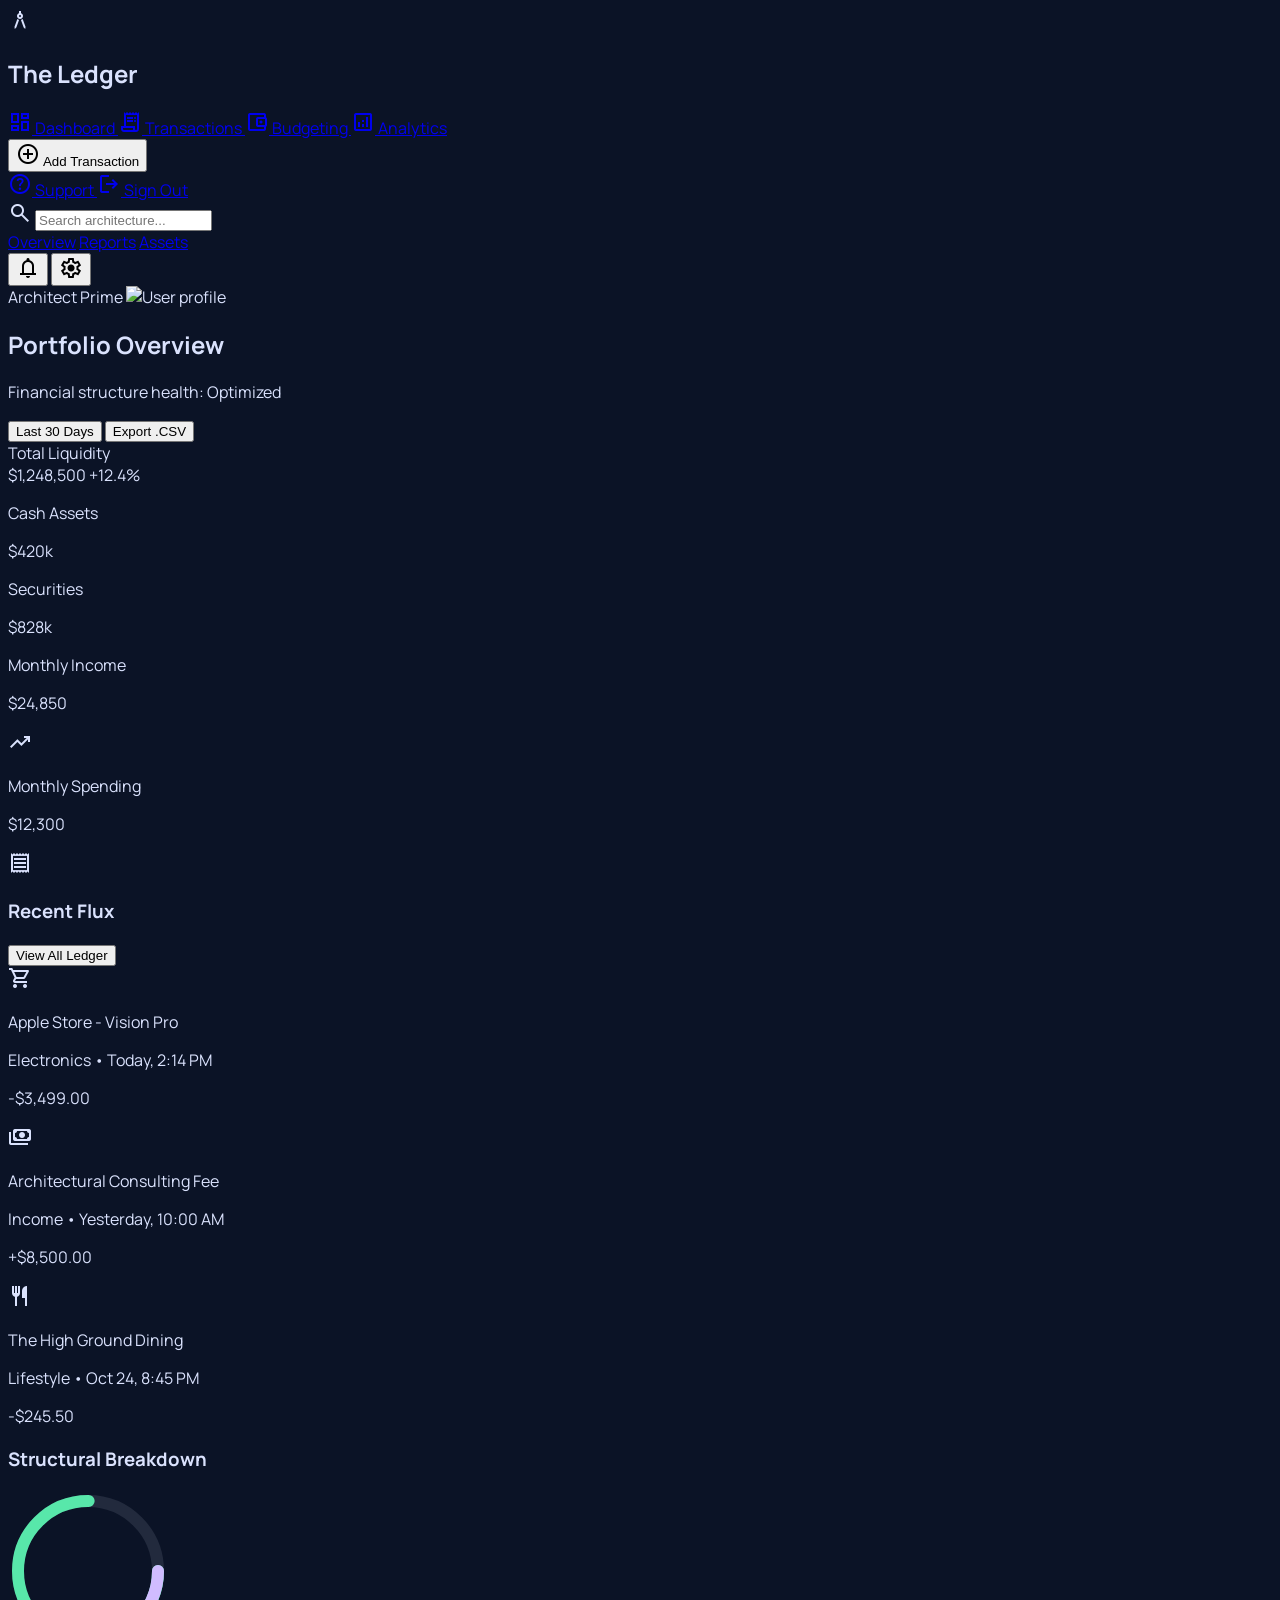
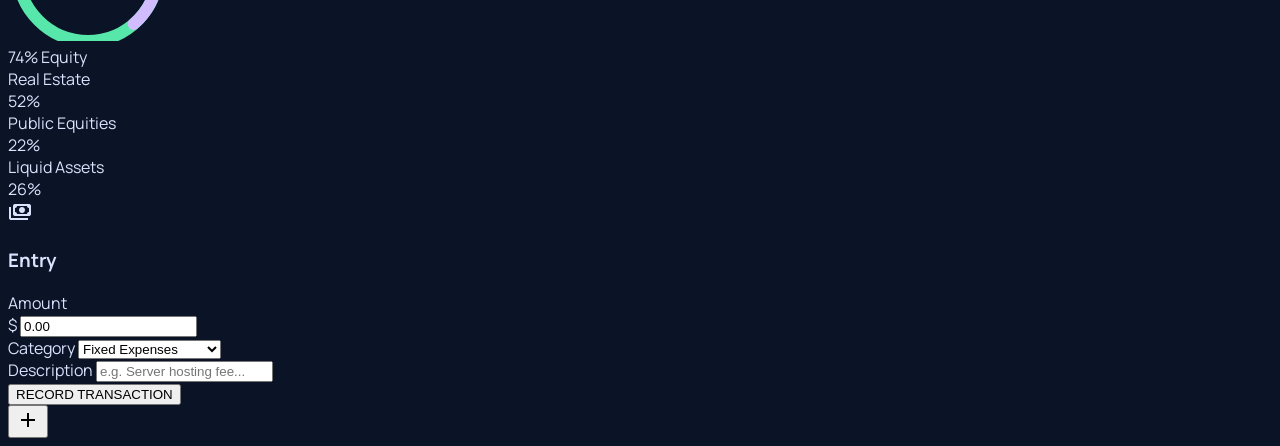
==== index.html @ 1690b895 "Did the left pane of index.html. Fixed a bit of right size." ====
<!DOCTYPE html>

<html class="dark" lang="en">

<head>
    <meta charset="utf-8" />
    <meta content="width=device-width, initial-scale=1.0" name="viewport" />
    <title>The Ledger - Dashboard</title>
    <script src="https://cdn.tailwindcss.com?plugins=forms,container-queries"></script>
    <link href="https://fonts.googleapis.com/css2?family=Manrope:wght@200;400;500;600;700;800&amp;display=swap"
        rel="stylesheet" />
    <link
        href="https://fonts.googleapis.com/css2?family=Material+Symbols+Outlined:wght,FILL@100..700,0..1&amp;display=swap"
        rel="stylesheet" />
    <link
        href="https://fonts.googleapis.com/css2?family=Material+Symbols+Outlined:wght,FILL@100..700,0..1&amp;display=swap"
        rel="stylesheet" />
    <script id="tailwind-config">
        tailwind.config = {
            darkMode: "class",
            theme: {
                extend: {
                    "colors": {
                        "tertiary-fixed": "#ffddb8",
                        "on-tertiary": "#472a00",
                        "on-surface": "#dae2fd",
                        "inverse-on-surface": "#283044",
                        "surface-container-lowest": "#060e20",
                        "background": "#0b1326",
                        "surface-tint": "#4edea3",
                        "on-error-container": "#ffdad6",
                        "on-error": "#690005",
                        "on-secondary-container": "#c4abff",
                        "on-primary-fixed": "#002113",
                        "primary-container": "#33ca90",
                        "primary-fixed": "#6ffbbe",
                        "primary-fixed-dim": "#4edea3",
                        "surface-container-low": "#131b2e",
                        "surface-bright": "#31394d",
                        "on-background": "#dae2fd",
                        "on-tertiary-fixed-variant": "#653e00",
                        "tertiary-fixed-dim": "#ffb95f",
                        "error-container": "#93000a",
                        "surface-variant": "#2d3449",
                        "tertiary-container": "#f7a00f",
                        "on-secondary": "#3c0091",
                        "on-surface-variant": "#bbcbbb",
                        "surface-container-high": "#222a3d",
                        "on-secondary-fixed": "#23005c",
                        "on-primary": "#003824",
                        "secondary-fixed-dim": "#d0bcff",
                        "on-primary-fixed-variant": "#005236",
                        "surface-dim": "#0b1326",
                        "inverse-surface": "#dae2fd",
                        "on-primary-container": "#005035",
                        "on-secondary-fixed-variant": "#5516be",
                        "on-tertiary-fixed": "#2a1700",
                        "secondary-container": "#571bc1",
                        "primary": "#58e7aa",
                        "outline": "#869486",
                        "surface-container-highest": "#2d3449",
                        "surface": "#0b1326",
                        "tertiary": "#ffc37b",
                        "on-tertiary-container": "#633d00",
                        "outline-variant": "#3d4a3e",
                        "secondary": "#d0bcff",
                        "inverse-primary": "#006c49",
                        "secondary-fixed": "#e9ddff",
                        "surface-container": "#171f33",
                        "error": "#ffb4ab"
                    },
                    "borderRadius": {
                        "DEFAULT": "0.125rem",
                        "lg": "0.5rem",
                        "xl": "1rem",
                        "full": "9999px"
                    },
                    "fontFamily": {
                        "headline": ["Manrope"],
                        "body": ["Manrope"],
                        "label": ["Manrope"]
                    }
                },
            },
        }
    </script>
    <style>
        body {
            font-family: 'Manrope', sans-serif;
            background-color: #0b1326;
            color: #dae2fd;
        }

        .material-symbols-outlined {
            font-variation-settings: 'FILL' 0, 'wght' 400, 'GRAD' 0, 'opsz' 24;
        }

        .glass-panel {
            backdrop-filter: blur(24px);
            -webkit-backdrop-filter: blur(24px);
        }

        .no-scrollbar::-webkit-scrollbar {
            display: none;
        }
    </style>
</head>

<body class="bg-background text-on-surface antialiased overflow-hidden">
    <!-- SideNavBar (Shared Component) -->
    <aside
        class="fixed left-0 top-0 h-full w-64 z-50 bg-[#131b2e] shadow-2xl flex flex-col py-8 px-4 gap-2 font-['Manrope'] text-sm font-medium">
        <div class="px-4 mb-10">
            <div class="flex items-center gap-3">
                <div
                    class="w-10 h-10 rounded-xl bg-gradient-to-br from-primary to-primary-container flex items-center justify-center">
                    <span class="material-symbols-outlined text-on-primary font-bold">architecture</span>
                </div>
                <div>
                    <h1 class="text-2xl font-bold text-[#d0bcff] leading-none">The Ledger</h1>
                </div>
            </div>
        </div>
        <nav class="flex-1 space-y-1">
            <a class="flex items-center gap-3 bg-[#58e7aa] text-[#0b1326] rounded-lg px-4 py-3 font-bold transition-all Active: translate-x-1 duration-150"
                href="#">
                <span class="material-symbols-outlined">dashboard</span>
                Dashboard
            </a>
            <a class="flex items-center gap-3 text-[#bbcbbb] hover:text-[#dae2fd] px-4 py-3 hover:bg-[#222a3d] rounded-lg transition-all"
                href="./pages/transactions.html">
                <span class="material-symbols-outlined">receipt_long</span>
                Transactions
            </a>
            <a class="flex items-center gap-3 text-[#bbcbbb] hover:text-[#dae2fd] px-4 py-3 hover:bg-[#222a3d] rounded-lg transition-all"
                href="./pages/budgeting.html">
                <span class="material-symbols-outlined">account_balance_wallet</span>
                Budgeting
            </a>
            <a class="flex items-center gap-3 text-[#bbcbbb] hover:text-[#dae2fd] px-4 py-3 hover:bg-[#222a3d] rounded-lg transition-all"
                href="./pages/analytics.html">
                <span class="material-symbols-outlined">analytics</span>
                Analytics
            </a>
        </nav>
        <!-- <button
            class="mt-6 mx-2 bg-gradient-to-tr from-primary to-primary-container text-on-primary font-bold py-3 px-4 rounded-xl flex items-center justify-center gap-2 shadow-[0_8px_20px_rgba(88,231,170,0.2)] hover:scale-[1.02] active:scale-95 transition-transform">
            <span class="material-symbols-outlined">add_circle</span>
            Add Transaction
        </button> -->
        <div class="mt-auto pt-6 border-t border-outline-variant/10">
            <button
                class="w-full mb-4 bg-gradient-to-tr from-primary to-primary-container text-on-primary font-bold py-3 px-4 rounded-xl flex items-center justify-center gap-2 shadow-[0_8px_20px_rgba(88,231,170,0.2)] hover:scale-[1.02] active:scale-95 transition-transform">
                <span class="material-symbols-outlined">add_circle</span>
                Add Transaction
            </button>

            <div class="flex flex-col gap-1">
                <a class="flex items-center gap-3 text-[#bbcbbb] hover:text-[#dae2fd] px-4 py-3 hover:bg-[#222a3d] rounded-lg transition-all"
                    href="#">
                    <span class="material-symbols-outlined">help</span>
                    Support
                </a>
                <a class="flex items-center gap-3 text-[#bbcbbb] hover:text-[#dae2fd] px-4 py-3 hover:bg-[#222a3d] rounded-lg transition-all"
                    href="#">
                    <span class="material-symbols-outlined">logout</span>
                    Sign Out
                </a>
            </div>
        </div>
    </aside>
    <!-- Main Viewport -->
    <main class="ml-64 min-h-screen flex flex-col">
        <!-- TopNavBar (Shared Component) -->
        <header
            class="fixed top-0 right-0 left-64 z-40 h-16 bg-[#0b1326] backdrop-blur-xl bg-opacity-60 flex justify-between items-center px-8 shadow-[0px_12px_32px_rgba(6,14,32,0.4)]">
            <div class="flex items-center gap-6 flex-1">
                <div class="relative w-full max-w-md">
                    <span
                        class="material-symbols-outlined absolute left-3 top-1/2 -translate-y-1/2 text-on-surface-variant text-xl">search</span>
                    <input
                        class="w-full bg-surface-container-high border-none rounded-full py-2 pl-10 pr-4 text-sm focus:ring-1 focus:ring-primary placeholder-on-surface-variant/50"
                        placeholder="Search architecture..." type="text" />
                </div>
                <nav class="hidden md:flex items-center gap-6">
                    <a class="text-[#58e7aa] font-bold border-b-2 border-[#58e7aa] pb-1 font-['Manrope'] text-on-surface tracking-tight"
                        href="#">Overview</a>
                    <a class="text-[#bbcbbb] font-medium font-['Manrope'] tracking-tight hover:text-primary transition-colors"
                        href="#">Reports</a>
                    <a class="text-[#bbcbbb] font-medium font-['Manrope'] tracking-tight hover:text-primary transition-colors"
                        href="#">Assets</a>
                </nav>
            </div>
            <div class="flex items-center gap-4">
                <button
                    class="w-10 h-10 flex items-center justify-center rounded-full hover:bg-[#222a3d] transition-colors relative">
                    <span class="material-symbols-outlined text-on-surface-variant">notifications</span>
                    <span class="absolute top-2 right-2 w-2 h-2 bg-primary rounded-full"></span>
                </button>
                <button
                    class="w-10 h-10 flex items-center justify-center rounded-full hover:bg-[#222a3d] transition-colors">
                    <span class="material-symbols-outlined text-on-surface-variant">settings</span>
                </button>
                <div class="h-8 w-[1px] bg-outline-variant/20 mx-2"></div>
                <div class="flex items-center gap-3">
                    <span class="text-sm font-bold text-on-surface">Architect Prime</span>
                    <img alt="User profile" class="w-10 h-10 rounded-full border-2 border-primary/20 p-0.5"
                        data-alt="close-up portrait of a professional man in high-tech setting, soft cinematic lighting, professional corporate avatar"
                        src="https://lh3.googleusercontent.com/aida-public/[base64]" />
                </div>
            </div>
        </header>
        <!-- Page Content -->
        <div class="mt-16 p-8 flex gap-8 h-[calc(100vh-64px)] overflow-hidden">
            <!-- Left: Primary Dashboard Data -->
            <section class="flex-1 overflow-y-auto no-scrollbar pb-8">
                <div class="flex justify-between items-end mb-8">
                    <div>
                        <h2 class="text-3xl font-extrabold tracking-tight text-on-surface">Portfolio Overview</h2>
                        <p class="text-on-surface-variant">Financial structure health: <span
                                class="text-primary">Optimized</span></p>
                    </div>
                    <div class="flex gap-3">
                        <button
                            class="px-4 py-2 bg-surface-container-high text-sm font-semibold rounded-lg hover:bg-surface-bright transition-colors">Last
                            30 Days</button>
                        <button
                            class="px-4 py-2 bg-surface-container-high text-sm font-semibold rounded-lg hover:bg-surface-bright transition-colors">Export
                            .CSV</button>
                    </div>
                </div>
                <!-- Bento Grid: Main Metrics -->
                <div class="grid grid-cols-12 gap-6 mb-8">
                    <!-- Total Liquidity -->
                    <div
                        class="col-span-12 lg:col-span-7 bg-surface-container-low rounded-xl p-8 relative overflow-hidden group">
                        <div
                            class="absolute -right-4 -bottom-4 w-48 h-48 bg-primary/5 rounded-full blur-3xl group-hover:bg-primary/10 transition-colors">
                        </div>
                        <div class="relative z-10">
                            <label
                                class="text-xs uppercase tracking-widest text-on-surface-variant font-bold mb-2 block">Total
                                Liquidity</label>
                            <div class="flex items-baseline gap-2">
                                <span class="text-5xl font-black text-primary tracking-tighter">$1,248,500</span>
                                <span
                                    class="text-sm font-bold text-primary bg-primary/10 px-2 py-0.5 rounded">+12.4%</span>
                            </div>
                            <div class="mt-8 flex gap-4">
                                <div class="bg-surface-container-high rounded-lg p-3 flex-1">
                                    <p class="text-xs text-on-surface-variant">Cash Assets</p>
                                    <p class="font-bold">$420k</p>
                                </div>
                                <div class="bg-surface-container-high rounded-lg p-3 flex-1">
                                    <p class="text-xs text-on-surface-variant">Securities</p>
                                    <p class="font-bold">$828k</p>
                                </div>
                            </div>
                        </div>
                    </div>
                    <!-- Monthly Delta -->
                    <div class="col-span-12 lg:col-span-5 grid grid-rows-2 gap-6">
                        <div
                            class="bg-surface-container-low rounded-xl p-6 flex items-center justify-between border-l-4 border-primary">
                            <div>
                                <p class="text-xs uppercase text-on-surface-variant font-bold">Monthly Income</p>
                                <p class="text-2xl font-black text-on-surface">$24,850</p>
                            </div>
                            <span class="material-symbols-outlined text-primary text-4xl opacity-50">trending_up</span>
                        </div>
                        <div
                            class="bg-surface-container-low rounded-xl p-6 flex items-center justify-between border-l-4 border-secondary">
                            <div>
                                <p class="text-xs uppercase text-on-surface-variant font-bold">Monthly Spending</p>
                                <p class="text-2xl font-black text-on-surface">$12,300</p>
                            </div>
                            <span class="material-symbols-outlined text-secondary text-4xl opacity-50">receipt</span>
                        </div>
                    </div>
                </div>
                <!-- Secondary Row: Flux and Structure -->
                <div class="grid grid-cols-12 gap-6">
                    <!-- Recent Flux (Transactions) -->
                    <div class="col-span-12 lg:col-span-8 bg-surface-container-low rounded-xl p-6">
                        <div class="flex justify-between items-center mb-6">
                            <h3 class="text-lg font-bold">Recent Flux</h3>
                            <button class="text-xs text-primary font-bold hover:underline">View All Ledger</button>
                        </div>
                        <div class="space-y-2">
                            <div
                                class="flex items-center justify-between p-3 rounded-lg hover:bg-surface-container-high transition-colors">
                                <div class="flex items-center gap-4">
                                    <div
                                        class="w-10 h-10 rounded-full bg-secondary-container/20 flex items-center justify-center text-secondary">
                                        <span class="material-symbols-outlined">shopping_cart</span>
                                    </div>
                                    <div>
                                        <p class="font-bold text-sm">Apple Store - Vision Pro</p>
                                        <p class="text-xs text-on-surface-variant">Electronics • Today, 2:14 PM</p>
                                    </div>
                                </div>
                                <p class="font-bold text-error">-$3,499.00</p>
                            </div>
                            <div
                                class="flex items-center justify-between p-3 rounded-lg hover:bg-surface-container-high transition-colors">
                                <div class="flex items-center gap-4">
                                    <div
                                        class="w-10 h-10 rounded-full bg-primary/20 flex items-center justify-center text-primary">
                                        <span class="material-symbols-outlined">payments</span>
                                    </div>
                                    <div>
                                        <p class="font-bold text-sm">Architectural Consulting Fee</p>
                                        <p class="text-xs text-on-surface-variant">Income • Yesterday, 10:00 AM</p>
                                    </div>
                                </div>
                                <p class="font-bold text-primary">+$8,500.00</p>
                            </div>
                            <div
                                class="flex items-center justify-between p-3 rounded-lg hover:bg-surface-container-high transition-colors">
                                <div class="flex items-center gap-4">
                                    <div
                                        class="w-10 h-10 rounded-full bg-tertiary-container/20 flex items-center justify-center text-tertiary">
                                        <span class="material-symbols-outlined">restaurant</span>
                                    </div>
                                    <div>
                                        <p class="font-bold text-sm">The High Ground Dining</p>
                                        <p class="text-xs text-on-surface-variant">Lifestyle • Oct 24, 8:45 PM</p>
                                    </div>
                                </div>
                                <p class="font-bold text-error">-$245.50</p>
                            </div>
                        </div>
                    </div>
                    <!-- Structural Breakdown (Donut) -->
                    <div class="col-span-12 lg:col-span-4 bg-surface-container-low rounded-xl p-6">
                        <h3 class="text-lg font-bold mb-6">Structural Breakdown</h3>
                        <div class="relative flex items-center justify-center mb-6">
                            <!-- SVG Donut Chart Mockup -->
                            <svg class="w-40 h-40 transform -rotate-90">
                                <circle cx="80" cy="80" fill="transparent" r="70" stroke="#222a3d" stroke-width="12">
                                </circle>
                                <circle cx="80" cy="80" fill="transparent" r="70" stroke="#58e7aa"
                                    stroke-dasharray="440" stroke-dashoffset="110" stroke-linecap="round"
                                    stroke-width="12"></circle>
                                <circle cx="80" cy="80" fill="transparent" r="70" stroke="#d0bcff"
                                    stroke-dasharray="440" stroke-dashoffset="380" stroke-linecap="round"
                                    stroke-width="12"></circle>
                            </svg>
                            <div class="absolute flex flex-col items-center">
                                <span class="text-2xl font-black">74%</span>
                                <span class="text-[10px] uppercase text-on-surface-variant font-bold">Equity</span>
                            </div>
                        </div>
                        <div class="space-y-3">
                            <div class="flex items-center justify-between">
                                <div class="flex items-center gap-2">
                                    <div class="w-2 h-2 rounded-full bg-primary"></div>
                                    <span class="text-xs text-on-surface-variant">Real Estate</span>
                                </div>
                                <span class="text-xs font-bold">52%</span>
                            </div>
                            <div class="flex items-center justify-between">
                                <div class="flex items-center gap-2">
                                    <div class="w-2 h-2 rounded-full bg-secondary"></div>
                                    <span class="text-xs text-on-surface-variant">Public Equities</span>
                                </div>
                                <span class="text-xs font-bold">22%</span>
                            </div>
                            <div class="flex items-center justify-between">
                                <div class="flex items-center gap-2">
                                    <div class="w-2 h-2 rounded-full bg-surface-bright"></div>
                                    <span class="text-xs text-on-surface-variant">Liquid Assets</span>
                                </div>
                                <span class="text-xs font-bold">26%</span>
                            </div>
                        </div>
                    </div>
                </div>
            </section>
            <!-- Right: Quick Add Expense Sidebar -->
            <aside class="w-80 h-full">
                <div
                    class="bg-surface-container-high rounded-2xl p-6 h-full flex flex-col overflow-y-auto no-scrollbar shadow-2xl border-t border-white/5">
                    <div class="flex items-center gap-3 mb-8">
                        <div class="w-8 h-8 rounded-lg bg-secondary/20 flex items-center justify-center text-secondary">
                            <span class="material-symbols-outlined text-5xl">payments</span>
                        </div>
                        <h3 class="text-4xl font-bold">Entry</h3>
                    </div>
                    <form class="space-y-6 flex-1">
                        <div class="space-y-2">
                            <label
                                class="text-[10px] uppercase tracking-widest font-bold text-on-surface-variant">Amount</label>
                            <div class="relative">
                                <span class="absolute left-4 top-1/2 -translate-y-1/2 text-primary font-bold">$</span>
                                <input
                                    class="w-full bg-surface-container-highest border-none rounded-xl py-4 pl-10 pr-4 text-2xl font-black text-on-surface focus:ring-2 focus:ring-primary"
                                    step="0.01" type="number" value="0.00" />
                            </div>
                        </div>
                        <div class="space-y-2">
                            <label
                                class="text-[10px] uppercase tracking-widest font-bold text-on-surface-variant">Category</label>
                            <select
                                class="w-full bg-surface-container-highest border-none rounded-xl py-3 px-4 text-sm font-bold text-on-surface focus:ring-1 focus:ring-primary appearance-none">
                                <option>Fixed Expenses</option>
                                <option>Variable Lifestyle</option>
                                <option>Growth Investments</option>
                                <option>Emergency Liquidity</option>
                            </select>
                        </div>
                        <div class="space-y-2">
                            <label
                                class="text-[10px] uppercase tracking-widest font-bold text-on-surface-variant">Description</label>
                            <input
                                class="w-full bg-surface-container-highest border-none rounded-xl py-3 px-4 text-sm focus:ring-1 focus:ring-primary placeholder-on-surface-variant/30"
                                placeholder="e.g. Server hosting fee..." type="text" />
                        </div>
                    </form>
                    <button
                        class="mt-8 w-full bg-gradient-to-br from-primary to-primary-container text-on-primary font-black py-4 rounded-xl shadow-lg shadow-primary/20 hover:brightness-110 active:scale-95 transition-all">
                        RECORD TRANSACTION
                    </button>
                </div>
            </aside>
        </div>
    </main>
    <!-- Contextual FAB (Only on relevant screens) -->
    <button
        class="fixed bottom-8 right-96 z-50 w-14 h-14 bg-primary text-on-primary rounded-full shadow-[0px_12px_32px_rgba(88,231,170,0.4)] flex items-center justify-center hover:scale-110 active:scale-90 transition-transform lg:hidden">
        <span class="material-symbols-outlined">add</span>
    </button>
</body>

</html>
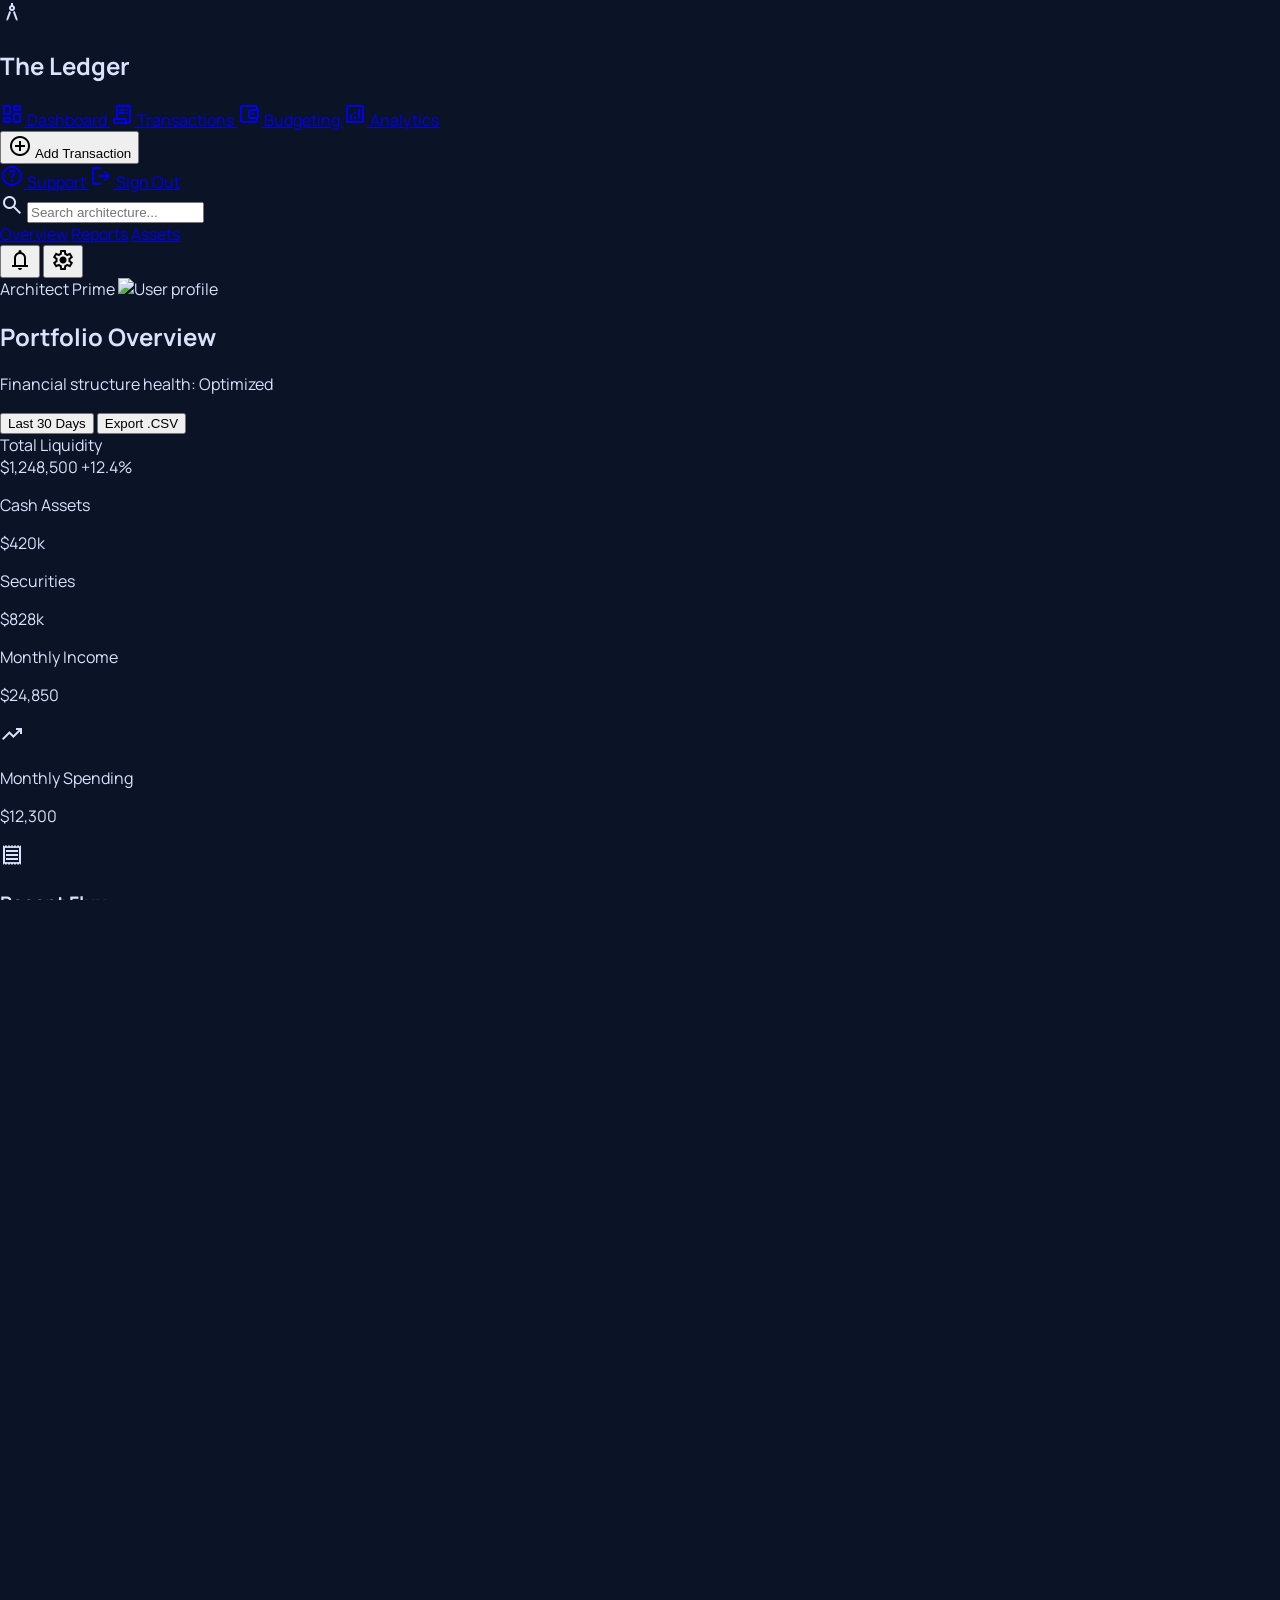
==== commit cefc41d3: "Major change of adding a common css file. Also added the main DBMS sql." ====
--- a/index.html
+++ b/index.html
@@ -7,14 +7,7 @@
     <meta content="width=device-width, initial-scale=1.0" name="viewport" />
     <title>The Ledger - Dashboard</title>
     <script src="https://cdn.tailwindcss.com?plugins=forms,container-queries"></script>
-    <link href="https://fonts.googleapis.com/css2?family=Manrope:wght@200;400;500;600;700;800&amp;display=swap"
-        rel="stylesheet" />
-    <link
-        href="https://fonts.googleapis.com/css2?family=Material+Symbols+Outlined:wght,FILL@100..700,0..1&amp;display=swap"
-        rel="stylesheet" />
-    <link
-        href="https://fonts.googleapis.com/css2?family=Material+Symbols+Outlined:wght,FILL@100..700,0..1&amp;display=swap"
-        rel="stylesheet" />
+    <link rel="stylesheet" href="./pages/styles.css">
     <script id="tailwind-config">
         tailwind.config = {
             darkMode: "class",
@@ -84,26 +77,6 @@
             },
         }
     </script>
-    <style>
-        body {
-            font-family: 'Manrope', sans-serif;
-            background-color: #0b1326;
-            color: #dae2fd;
-        }
-
-        .material-symbols-outlined {
-            font-variation-settings: 'FILL' 0, 'wght' 400, 'GRAD' 0, 'opsz' 24;
-        }
-
-        .glass-panel {
-            backdrop-filter: blur(24px);
-            -webkit-backdrop-filter: blur(24px);
-        }
-
-        .no-scrollbar::-webkit-scrollbar {
-            display: none;
-        }
-    </style>
 </head>
 
 <body class="bg-background text-on-surface antialiased overflow-hidden">
@@ -297,6 +270,10 @@
                                     <div>
                                         <p class="font-bold text-sm">Apple Store - Vision Pro</p>
                                         <p class="text-xs text-on-surface-variant">Electronics • Today, 2:14 PM</p>
+                                        account_balance_wallet
+                                        Budgeting
+                                        analytics
+
                                     </div>
                                 </div>
                                 <p class="font-bold text-error">-$3,499.00</p>
@@ -381,18 +358,20 @@
             <aside class="w-80 h-full">
                 <div
                     class="bg-surface-container-high rounded-2xl p-6 h-full flex flex-col overflow-y-auto no-scrollbar shadow-2xl border-t border-white/5">
-                    <div class="flex items-center gap-3 mb-8">
-                        <div class="w-8 h-8 rounded-lg bg-secondary/20 flex items-center justify-center text-secondary">
-                            <span class="material-symbols-outlined text-5xl">payments</span>
-                        </div>
-                        <h3 class="text-4xl font-bold">Entry</h3>
+                    <div class="flex items-center gap-4 mb-8">
+                        <div
+                            class="w-10 h-10 rounded-lg bg-secondary/20 flex items-center justify-center text-secondary shrink-0">
+                            <span class="material-symbols-outlined text-3xl">payments</span>
+                        </div>
+                        <h3 class="text-4xl font-bold tracking-tight">Entry</h3>
                     </div>
                     <form class="space-y-6 flex-1">
                         <div class="space-y-2">
                             <label
                                 class="text-[10px] uppercase tracking-widest font-bold text-on-surface-variant">Amount</label>
                             <div class="relative">
-                                <span class="absolute left-4 top-1/2 -translate-y-1/2 text-primary font-bold">$</span>
+                                <span
+                                    class="absolute left-4 top-1/2 -translate-y-1/2 text-primary font-black text-xl">₹</span>
                                 <input
                                     class="w-full bg-surface-container-highest border-none rounded-xl py-4 pl-10 pr-4 text-2xl font-black text-on-surface focus:ring-2 focus:ring-primary"
                                     step="0.01" type="number" value="0.00" />
--- a/pages/styles.css
+++ b/pages/styles.css
@@ -0,0 +1,106 @@
+/* 1. FONT IMPORTS */
+@import url('https://fonts.googleapis.com/css2?family=Manrope:wght@200;400;500;600;700;800&display=swap');
+@import url('https://fonts.googleapis.com/css2?family=Material+Symbols+Outlined:wght,FILL@100..700,0..1&display=swap');
+
+/* 2. BASE DEFAULTS */
+body {
+    font-family: 'Manrope', sans-serif;
+    background-color: #0b1326;
+    /* surface-dim */
+    color: #dae2fd;
+    /* on-surface */
+    -webkit-font-smoothing: antialiased;
+    -moz-osx-font-smoothing: grayscale;
+}
+
+/* 3. MATERIAL SYMBOLS CONFIG */
+.material-symbols-outlined {
+    font-variation-settings: 'FILL' 0, 'wght' 400, 'GRAD' 0, 'opsz' 24;
+    display: inline-block;
+    line-height: 1;
+}
+
+/* 4. CUSTOM UI UTILITIES */
+.glass-panel {
+    background: rgba(19, 27, 46, 0.6);
+    backdrop-filter: blur(24px);
+    -webkit-backdrop-filter: blur(24px);
+}
+
+.no-scrollbar::-webkit-scrollbar {
+    display: none;
+}
+
+.no-scrollbar {
+    -ms-overflow-style: none;
+    scrollbar-width: none;
+}
+
+.text-glow {
+    text-shadow: 0 0 15px rgba(88, 231, 170, 0.4);
+}
+
+/* 5. SMOOTH LOADING BAR */
+#loading-bar {
+    position: fixed;
+    top: 0;
+    left: 0;
+    height: 3px;
+    background: #58e7aa;
+    /* primary color */
+    z-index: 9999;
+    width: 0;
+    transition: width 0.4s ease, opacity 0.4s ease;
+    opacity: 0;
+    pointer-events: none;
+}
+
+/* 6. PAGE TRANSITION ANIMATIONS */
+.content-fade-in {
+    animation: fadeIn 0.4s ease-out forwards;
+}
+
+@keyframes fadeIn {
+    from {
+        opacity: 0;
+        transform: translateY(10px);
+    }
+
+    to {
+        opacity: 1;
+        transform: translateY(0);
+    }
+}
+
+/* 7. SCROLLBAR STYLING (Optional, but looks nice in Dark Mode) */
+::-webkit-scrollbar {
+    width: 6px;
+}
+
+::-webkit-scrollbar-track {
+    background: #0b1326;
+}
+
+::-webkit-scrollbar-thumb {
+    background: #2d3449;
+    border-radius: 10px;
+}
+
+::-webkit-scrollbar-thumb:hover {
+    background: #33ca90;
+}
+html, body {
+    height: 100%;
+    margin: 0;
+    padding: 0;
+    overflow: hidden; 
+}
+
+/* Add these to Section 4 (Custom UI Utilities) */
+.ambient-shadow {
+    box-shadow: 0px 12px 32px rgba(6, 14, 32, 0.4);
+}
+
+.ghost-border {
+    outline: 1px solid rgba(61, 74, 62, 0.15);
+}
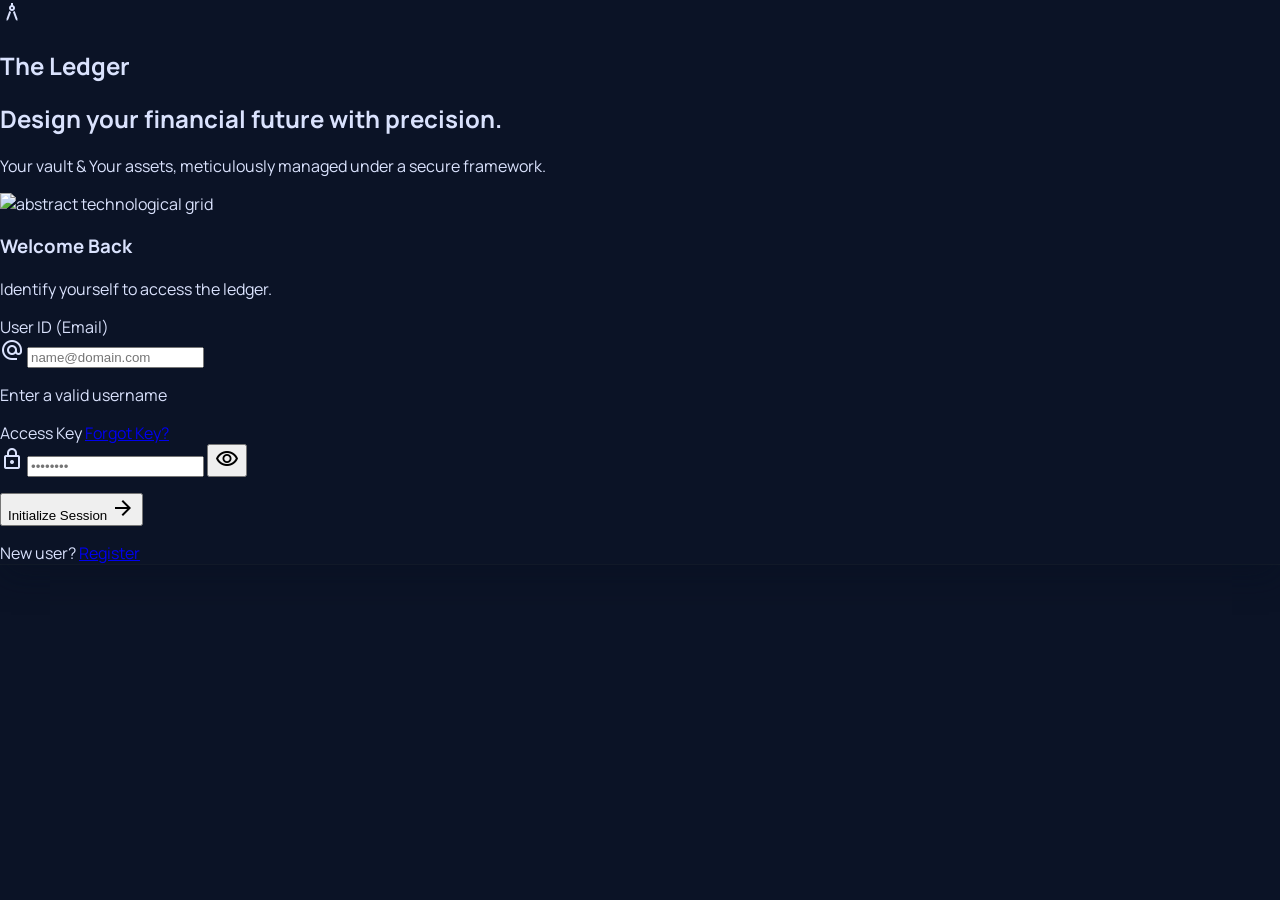
==== commit cc949e11: "Making everything based on user_id" ====
--- a/index.html
+++ b/index.html
@@ -80,7 +80,6 @@
 </head>
 
 <body class="bg-background text-on-surface antialiased overflow-hidden">
-    <!-- SideNavBar (Shared Component) -->
     <aside
         class="fixed left-0 top-0 h-full w-64 z-50 bg-[#131b2e] shadow-2xl flex flex-col py-8 px-4 gap-2 font-['Manrope'] text-sm font-medium">
         <div class="px-4 mb-10">
@@ -116,11 +115,6 @@
                 Analytics
             </a>
         </nav>
-        <!-- <button
-            class="mt-6 mx-2 bg-gradient-to-tr from-primary to-primary-container text-on-primary font-bold py-3 px-4 rounded-xl flex items-center justify-center gap-2 shadow-[0_8px_20px_rgba(88,231,170,0.2)] hover:scale-[1.02] active:scale-95 transition-transform">
-            <span class="material-symbols-outlined">add_circle</span>
-            Add Transaction
-        </button> -->
         <div class="mt-auto pt-6 border-t border-outline-variant/10">
             <button
                 class="w-full mb-4 bg-gradient-to-tr from-primary to-primary-container text-on-primary font-bold py-3 px-4 rounded-xl flex items-center justify-center gap-2 shadow-[0_8px_20px_rgba(88,231,170,0.2)] hover:scale-[1.02] active:scale-95 transition-transform">
@@ -142,9 +136,7 @@
             </div>
         </div>
     </aside>
-    <!-- Main Viewport -->
     <main class="ml-64 min-h-screen flex flex-col">
-        <!-- TopNavBar (Shared Component) -->
         <header
             class="fixed top-0 right-0 left-64 z-40 h-16 bg-[#0b1326] backdrop-blur-xl bg-opacity-60 flex justify-between items-center px-8 shadow-[0px_12px_32px_rgba(6,14,32,0.4)]">
             <div class="flex items-center gap-6 flex-1">
@@ -183,9 +175,7 @@
                 </div>
             </div>
         </header>
-        <!-- Page Content -->
         <div class="mt-16 p-8 flex gap-8 h-[calc(100vh-64px)] overflow-hidden">
-            <!-- Left: Primary Dashboard Data -->
             <section class="flex-1 overflow-y-auto no-scrollbar pb-8">
                 <div class="flex justify-between items-end mb-8">
                     <div>
@@ -202,9 +192,7 @@
                             .CSV</button>
                     </div>
                 </div>
-                <!-- Bento Grid: Main Metrics -->
                 <div class="grid grid-cols-12 gap-6 mb-8">
-                    <!-- Total Liquidity -->
                     <div
                         class="col-span-12 lg:col-span-7 bg-surface-container-low rounded-xl p-8 relative overflow-hidden group">
                         <div
@@ -231,7 +219,6 @@
                             </div>
                         </div>
                     </div>
-                    <!-- Monthly Delta -->
                     <div class="col-span-12 lg:col-span-5 grid grid-rows-2 gap-6">
                         <div
                             class="bg-surface-container-low rounded-xl p-6 flex items-center justify-between border-l-4 border-primary">
@@ -251,9 +238,7 @@
                         </div>
                     </div>
                 </div>
-                <!-- Secondary Row: Flux and Structure -->
                 <div class="grid grid-cols-12 gap-6">
-                    <!-- Recent Flux (Transactions) -->
                     <div class="col-span-12 lg:col-span-8 bg-surface-container-low rounded-xl p-6">
                         <div class="flex justify-between items-center mb-6">
                             <h3 class="text-lg font-bold">Recent Flux</h3>
@@ -270,10 +255,6 @@
                                     <div>
                                         <p class="font-bold text-sm">Apple Store - Vision Pro</p>
                                         <p class="text-xs text-on-surface-variant">Electronics • Today, 2:14 PM</p>
-                                        account_balance_wallet
-                                        Budgeting
-                                        analytics
-
                                     </div>
                                 </div>
                                 <p class="font-bold text-error">-$3,499.00</p>
@@ -308,11 +289,9 @@
                             </div>
                         </div>
                     </div>
-                    <!-- Structural Breakdown (Donut) -->
                     <div class="col-span-12 lg:col-span-4 bg-surface-container-low rounded-xl p-6">
                         <h3 class="text-lg font-bold mb-6">Structural Breakdown</h3>
                         <div class="relative flex items-center justify-center mb-6">
-                            <!-- SVG Donut Chart Mockup -->
                             <svg class="w-40 h-40 transform -rotate-90">
                                 <circle cx="80" cy="80" fill="transparent" r="70" stroke="#222a3d" stroke-width="12">
                                 </circle>
@@ -354,49 +333,73 @@
                     </div>
                 </div>
             </section>
-            <!-- Right: Quick Add Expense Sidebar -->
             <aside class="w-80 h-full">
                 <div
                     class="bg-surface-container-high rounded-2xl p-6 h-full flex flex-col overflow-y-auto no-scrollbar shadow-2xl border-t border-white/5">
-                    <div class="flex items-center gap-4 mb-8">
+                    
+                    <div class="flex items-center gap-4 mb-4">
                         <div
                             class="w-10 h-10 rounded-lg bg-secondary/20 flex items-center justify-center text-secondary shrink-0">
                             <span class="material-symbols-outlined text-3xl">payments</span>
                         </div>
                         <h3 class="text-4xl font-bold tracking-tight">Entry</h3>
                     </div>
-                    <form class="space-y-6 flex-1">
+
+                    <div class="flex bg-surface-container-highest p-1 rounded-xl mb-4">
+                        <button type="button" id="type-expense" onclick="setTxType('expense')"
+                            class="flex-1 py-2 text-xs font-bold rounded-lg transition-all bg-secondary text-on-secondary shadow-lg">
+                            EXPENSE
+                        </button>
+                        <button type="button" id="type-income" onclick="setTxType('income')"
+                            class="flex-1 py-2 text-xs font-bold rounded-lg transition-all text-on-surface-variant hover:text-on-surface">
+                            INCOME
+                        </button>
+                    </div>
+
+                    <input type="hidden" id="tx-type" value="expense">
+
+                    <form id="entry-form" class="space-y-6 flex-1">
                         <div class="space-y-2">
                             <label
                                 class="text-[10px] uppercase tracking-widest font-bold text-on-surface-variant">Amount</label>
                             <div class="relative">
                                 <span
                                     class="absolute left-4 top-1/2 -translate-y-1/2 text-primary font-black text-xl">₹</span>
-                                <input
+                                <input id="tx-amount"
                                     class="w-full bg-surface-container-highest border-none rounded-xl py-4 pl-10 pr-4 text-2xl font-black text-on-surface focus:ring-2 focus:ring-primary"
-                                    step="0.01" type="number" value="0.00" />
-                            </div>
-                        </div>
+                                    step="0.01" type="number" placeholder="0.00" required />
+                            </div>
+                        </div>
+
+                        <div class="space-y-2">
+                            <label class="text-[10px] uppercase tracking-widest font-bold text-on-surface-variant">Name
+                                / Payee</label>
+                            <input id="tx-name"
+                                class="w-full bg-surface-container-highest border-none rounded-xl py-3 px-4 text-sm focus:ring-1 focus:ring-primary placeholder-on-surface-variant/30"
+                                placeholder="e.g. Apple Store" type="text" required />
+                        </div>
+
                         <div class="space-y-2">
                             <label
                                 class="text-[10px] uppercase tracking-widest font-bold text-on-surface-variant">Category</label>
-                            <select
-                                class="w-full bg-surface-container-highest border-none rounded-xl py-3 px-4 text-sm font-bold text-on-surface focus:ring-1 focus:ring-primary appearance-none">
-                                <option>Fixed Expenses</option>
-                                <option>Variable Lifestyle</option>
-                                <option>Growth Investments</option>
-                                <option>Emergency Liquidity</option>
+                            <select id="tx-category"
+                                class="w-full bg-surface-container-highest border-none rounded-xl py-3 px-4 text-sm font-bold text-on-surface focus:ring-1 focus:ring-primary appearance-none"
+                                required>
+                                <option value="" disabled selected>Loading categories...</option>
                             </select>
                         </div>
+
                         <div class="space-y-2">
                             <label
-                                class="text-[10px] uppercase tracking-widest font-bold text-on-surface-variant">Description</label>
-                            <input
+                                class="text-[10px] uppercase tracking-widest font-bold text-on-surface-variant">Description
+                                (Optional)</label>
+                            <input id="tx-desc"
                                 class="w-full bg-surface-container-highest border-none rounded-xl py-3 px-4 text-sm focus:ring-1 focus:ring-primary placeholder-on-surface-variant/30"
                                 placeholder="e.g. Server hosting fee..." type="text" />
                         </div>
                     </form>
-                    <button
+
+                    <button id="btn-record" type="submit" form="entry-form"
                         class="mt-8 w-full bg-gradient-to-br from-primary to-primary-container text-on-primary font-black py-4 rounded-xl shadow-lg shadow-primary/20 hover:brightness-110 active:scale-95 transition-all">
                         RECORD TRANSACTION
                     </button>
@@ -404,11 +407,11 @@
             </aside>
         </div>
     </main>
-    <!-- Contextual FAB (Only on relevant screens) -->
     <button
         class="fixed bottom-8 right-96 z-50 w-14 h-14 bg-primary text-on-primary rounded-full shadow-[0px_12px_32px_rgba(88,231,170,0.4)] flex items-center justify-center hover:scale-110 active:scale-90 transition-transform lg:hidden">
         <span class="material-symbols-outlined">add</span>
     </button>
+    <script src="./pages/app.js"></script>
 </body>
 
 </html>
